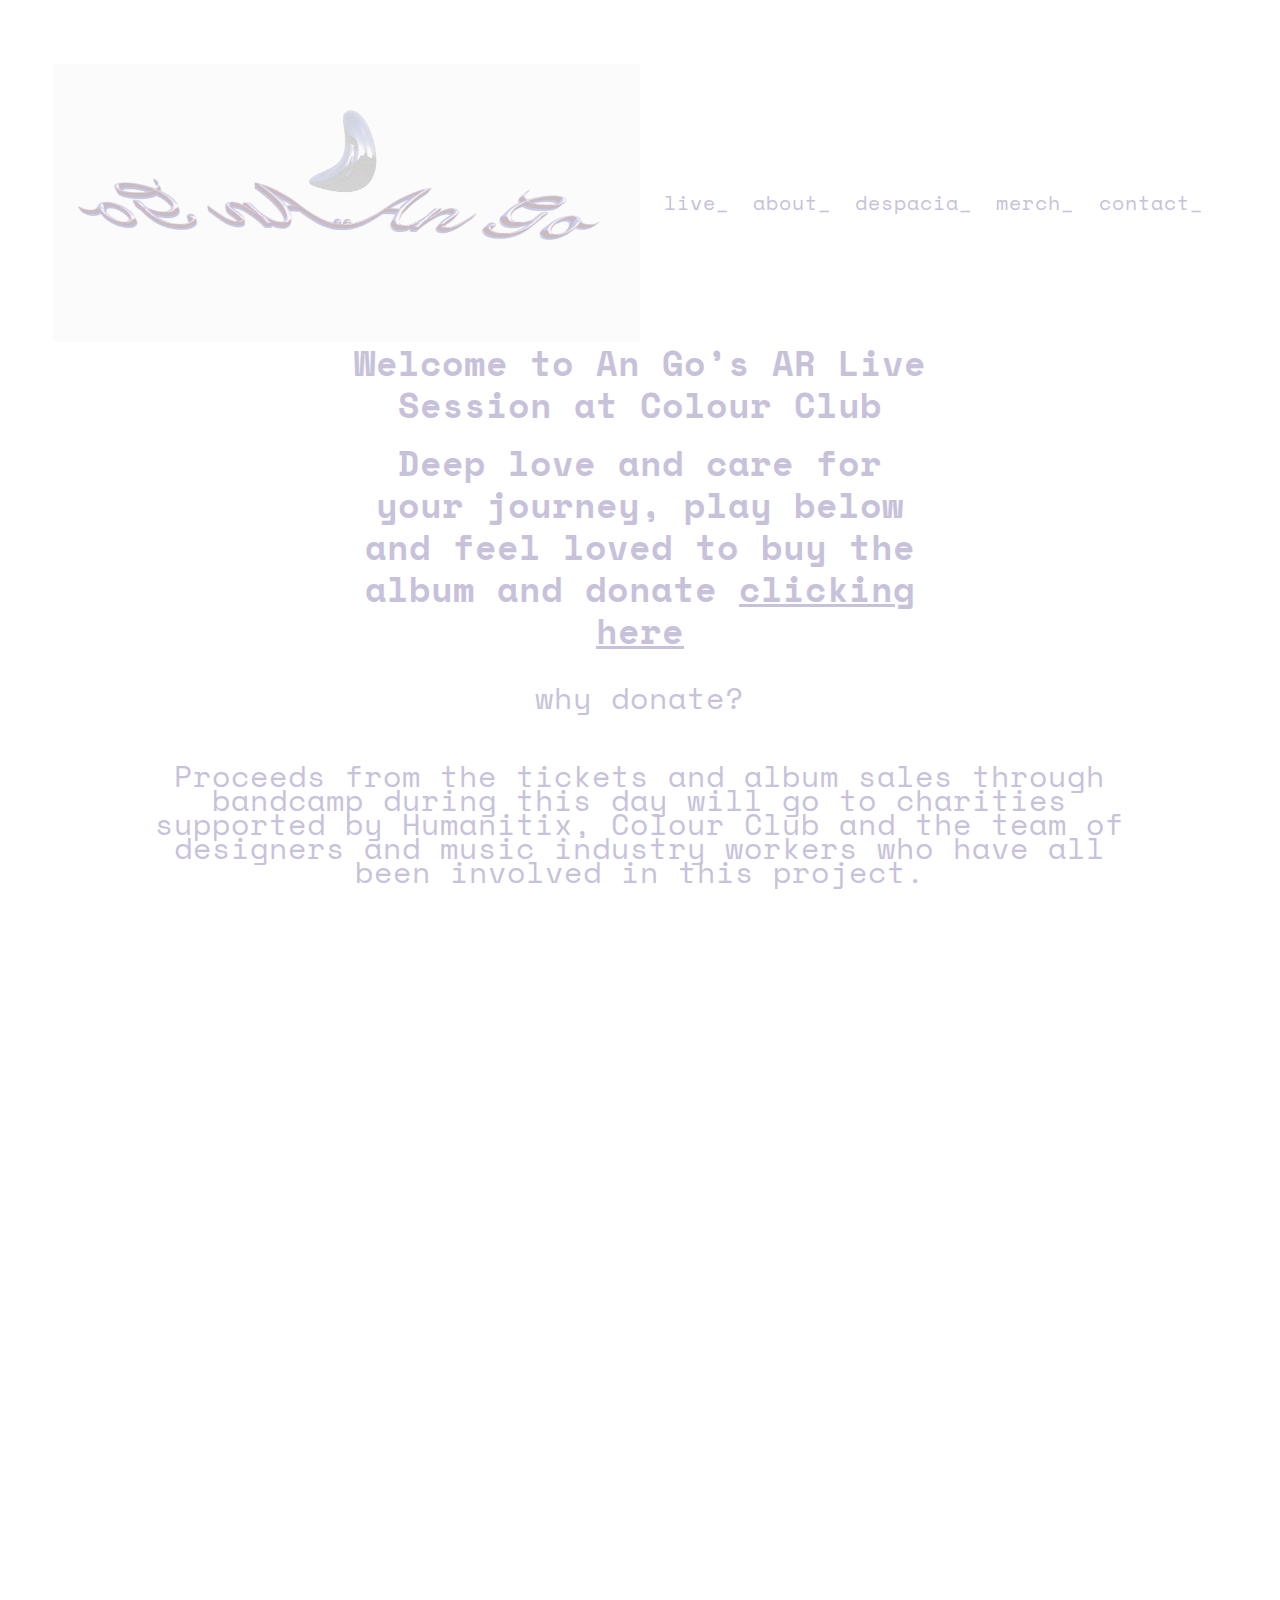
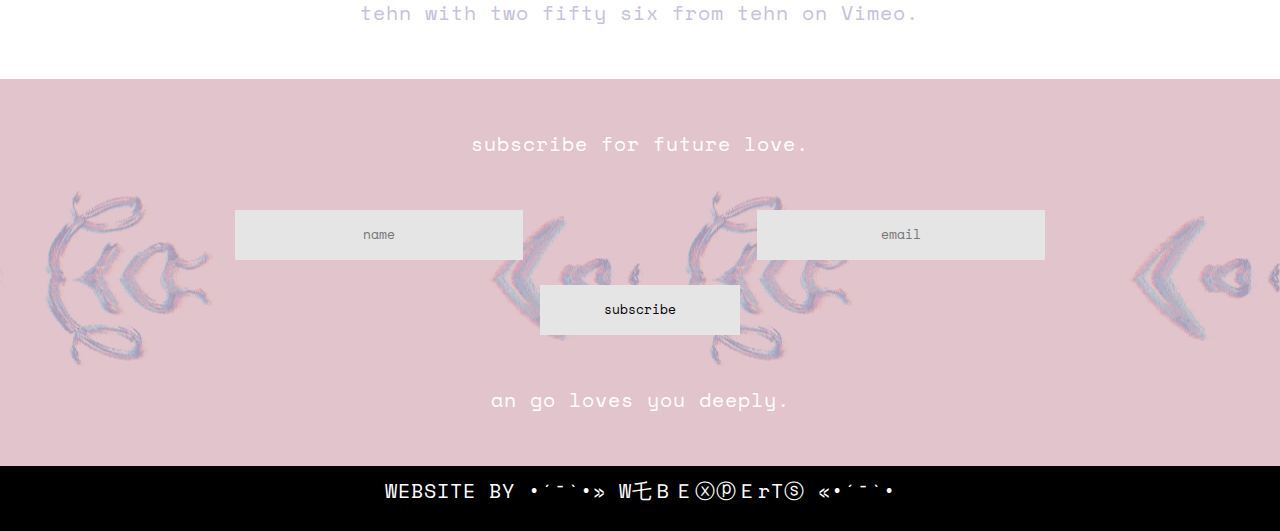
==== color.html @ a677a5a7 "chaned address" ====
<!DOCTYPE html>

<html lang="eng">

<head>
    <!-- Google Tag Manager -->
    <script>
        (function(w, d, s, l, i) {
            w[l] = w[l] || [];
            w[l].push({
                'gtm.start': new Date().getTime(),
                event: 'gtm.js'
            });
            var f = d.getElementsByTagName(s)[0],
                j = d.createElement(s),
                dl = l != 'dataLayer' ? '&l=' + l : '';
            j.async = true;
            j.src = 'https://www.googletagmanager.com/gtm.js?id=' + i + dl;
            f.parentNode.insertBefore(j, f);
        })(window, document, 'script', 'dataLayer', 'GTM-55WPSZX');
    </script>
    <!-- End Google Tag Manager -->
    <link rel="icon" href="img/gifbigpearlfinal1.gif">
    <meta charset="utf-8" />
    <meta name="viewport" content="width=device-width, initial-scale=1" />
    <meta http-equiv="X-UA-Compatible" content="ie-edge" />
    <meta name="description" content="an go is a future spirit trapped in a fe-male human body. in her trilogy tales starting with 'despacia i: dolor' she unfolds the story of her discovering human nature. aiming to release from the imposed physical chains, she finds sounding
    movements that invite you to look deep in your own human journey along her dream pop and art rock fantasies and her extraterrestrial voice.">
    <title>An Go loves you live at Color Club</title>
    <link rel="stylesheet" href="https://stackpath.bootstrapcdn.com/bootstrap/4.5.2/css/bootstrap.min.css" integrity="sha384-JcKb8q3iqJ61gNV9KGb8thSsNjpSL0n8PARn9HuZOnIxN0hoP+VmmDGMN5t9UJ0Z" crossorigin="anonymous">
    <link href='https://fonts.googleapis.com/css?family=Space Mono' rel='stylesheet'>
    <link rel="stylesheet" href="style.css" />
    <!-- Google Tag Manager (noscript) --><noscript><iframe src="https://www.googletagmanager.com/ns.html?id=GTM-55WPSZX"height="0" width="0" style="display:none;visibility:hidden"></iframe></noscript>
    <!-- End Google Tag Manager (noscript) -->
</head>

<body>
    <div class="nav-container">
        <!-- <img src="img/perl_anim_whitebg.gif" id="perlbackground" /> -->
        <div class="wrapper row" id="nav-con">
            <div class="logo column">
                <a href="index.html">
                    <img src="img/logomirror_anim_whitebg.gif" alt="">
                </a>
            </div>

            <div class="items column">
                <li>
                    <a href="#live-link"> live_</a>
                </li>
                <li>
                    <a href="#about-link"> about_</a>
                </li>
                <li>
                    <a href="https://open.spotify.com/album/7dXRz5DB73XXH7NwraOMtI" target="popup"> despacia_</a>
                </li>
                <li>
                    <a href="#merch-link"> merch_</a>
                </li>
                <li>
                    <a href="#contact-link"> contact_</a>
                </li>
            </div>
        </div>
    </div>

    <div class="wrapper">
        <div class="welcome">
            <p>
                Welcome to An Go’s AR Live Session at Colour Club
            </p>
            <p>
                Deep love and care for your journey, play below and feel loved to buy the album and donate <a href="" style="text-decoration: underline;">clicking here</a>

            </p>
        </div>
    </div>
    <div class="wrapper">
        <div class="whydonate">
            <p>why donate?</p>
        </div>
    </div>

    <div class="wrapper">
        <div class="event">
            <p>
                <!-- The event is pay as you feel. We have partnered with Humanitix and XXX charity via their platform which is collecting donations via their booking fees.  -->
                Proceeds from the tickets and album sales through bandcamp during this day will go to charities supported by Humanitix, Colour Club and the team of designers and music industry workers who have all been involved in this project.
            </p>
        </div>
    </div>
    <div class="wrapper">
        <div class="live-bandcamp">
            <iframe style="border: 0; width: 100%; height: 120px;" src="https://bandcamp.com/EmbeddedPlayer/album=1119873605/size=large/bgcol=ffffff/linkcol=f171a2/tracklist=false/artwork=small/transparent=true/" seamless><a href="https://infinitoaudio.bandcamp.com/album/despacia-i-dolor">Despacia I: Dolor by An Go</a></iframe>
        </div>
    </div>
    <div class="wrapper">
        <div class="live-vimeo">
            <iframe src="https://player.vimeo.com/video/295006?color=FF7700&title=0&byline=0&portrait=0" width="640" height="479" frameborder="0" allow="autoplay; fullscreen" allowfullscreen></iframe>
            <p><a href="https://vimeo.com/295006">tehn with two fifty six</a> from <a href="https://vimeo.com/tehn">tehn</a> on <a href="https://vimeo.com">Vimeo</a>.</p>
        </div>
    </div>
    <footer>
        <div class="newsletter-container">
            <div id="mailing-list-image">
                <div class="newsletter-form">
                    <p class="newsletter"> subscribe for future love.</p>
                    <!-- <form class="mailing-list-container newsletter">
                        <input type="text" placeholder="name"></input>
                        <input type="text" placeholder="email">
                    </form> -->
                    <div id="mc_embed_signup">
                        <form action="https://gmail.us17.list-manage.com/subscribe/post?u=0ff7ffbf9f4ea0891a3a60d2e&amp;id=79744f5f68" method="post" id="mc-embedded-subscribe-form" name="mc-embedded-subscribe-form" class="validate newsletter mailing-list-container" target="_blank"
                            novalidate>
                            <!-- <div id="mc_embed_signup_scroll"> -->
                            <!-- <div class="mc-field-group"> -->
                            <div style="display: flex; justify-content: space-evenly;">
                                <input type="text" value="" name="NAME" class="required" id="mce-NAME" placeholder="name">
                                <input type="email" value="" name="EMAIL" class="required email" id="mce-EMAIL" placeholder="email">
                            </div>
                            <!-- </div> -->
                            <div id="mce-responses" class="clear">
                                <div class="response" id="mce-error-response" style="display:none"></div>
                                <div class="response" id="mce-success-response" style="display:none"></div>
                            </div>
                            <!-- real people should not fill this in and expect good things - do not remove this or risk form bot signups-->
                            <div style="position: absolute; left: -5000px;" aria-hidden="true"><input type="text" name="b_0ff7ffbf9f4ea0891a3a60d2e_79744f5f68" tabindex="-1" value=""></div>
                            <div class="clear"><input type="submit" value="subscribe" name="subscribe" id="mc-embedded-subscribe" class="button"></div>
                            <!-- </div> -->
                        </form>
                    </div>
                    <p class="newsletter"> an go loves you deeply.</p>
                </div>
            </div>
        </div>
        <div class="web-experts-footer">
            <p>WEBSITE BY •´¯`•» W乇ＢＥⓧⓟＥrTⓢ «•´¯`•</p>
        </div>
    </footer>
</body>

<div class="wrapper">
    <div>

    </div>
</div>
---- style.css ----
html {
    scroll-behavior: smooth;
    /* height: 100%; */
    width: 100vw;
}

body {
    text-align: center;
    font-family: Space Mono;
    font-style: normal;
    font-weight: normal;
    font-size: 20px;
    line-height: 120%;
    letter-spacing: 1px;
    color: #C7C2DA;
    /* background-color: #E5E5E5; */
    background-color: #FFFFFF;
    position: absolute;
    overflow-x: hidden;
    /* height: 100%; */
    width: 100vw;
    -webkit-font-smoothing: antialiased;
    display: block;
}

a {
    text-decoration: none;
    color: #C7C2DA;
}

a:hover {
    color: black;
    text-decoration: none;
    font-size: 110%;
    transform: scale(1.1);
}

h1 {
    text-decoration: underline;
    margin-bottom: 5%;
    font-weight: bold;
}

h3 {
    font-weight: bold;
    text-decoration: underline;
    font-size: 40px;
}

img {
    max-width: 100%;
    max-height: 100%;
    object-fit: fill;
    width: 100%;
}

.column {
    display: inline-block;
    float: left;
}

.nav-container {
    display: block;
    margin-top: 5%;
    position: relative;
}

.logo {
    width: 50%;
    min-width: 260px;
    display: inline-block;
}

.items {
    width: 50%;
    display: inline-block;
    /* float: right; */
    align-items: center;
    text-align: center;
    display: flex;
    justify-content: space-evenly;
    align-content: space-around;
}

.items * {
    /* width: calc(100%/6.3); */
    /* display: inline-block; */
    text-align: left;
}

.header {
    align-items: center;
}

#header-image {
    align-items: flex-start;
    display: flex;
}

#header-image div {
    padding: 5px;
}

.news {
    text-align: right;
}

.pink-hero {
    color: #E2C4CC;
}

#headline {
    font-size: 2em;
    font-weight: bold;
}

.image-container {
    width: 50%;
    display: flex;
    flex-direction: column;
    height: inherit;
    margin: 0px auto;
    font-size: 50px;
    line-height: 100%;
}

caption {
    font-size: 100px;
}

#merch-poster {
    margin-top: 20px;
}

.header-row {
    margin: auto;
    align-items: center;
}

.hero-content {
    width: 50%;
    /* margin: 5% 0; */
    padding: 2em;
}

.buttons {
    max-width: 68%;
    margin-left: auto;
}

.soc-media-container {
    display: block;
    align-items: center;
    /* width: calc( (100%/12) * 10); */
    margin: 5% 0;
}

.soc-media {
    width: 70%;
    margin: auto;
    display: flex;
    justify-content: space-between;
}

li {
    /* margin: 0 auto; */
    display: inline-block;
    vertical-align: text-top;
}

.soc-media-container li {
    display: flex;
    vertical-align: middle;
    text-align: center;
    min-width: 40px;
}

.soc-media-icon {
    width: 5%;
}

.soc-media-icon:hover {
    transform: scale(1.2);
}

.border {
    display: block;
    width: 83%;
    height: 6px;
    margin: auto;
    background-color: #C7C2DA;
}

.live-section-container {
    align-items: center;
    margin: 5% 0;
}

.spotify {
    /* display: inline; */
    width: 45%;
    margin-right: 1.1rem;
}

.youtube-container {
    /* max-width: 50%; */
}

.despacia-link-container {
    width: 100%;
}

.about-container {
    display: block;
    margin-top: 5%;
}

.merch-content {
    width: 100%;
}

.contact-container {
    margin: 5% 0;
}

.row {
    margin: 0%;
}

.wrapper {
    width: calc( (100%/12) * 11);
    align-items: center;
    margin: auto;
    flex-wrap: nowrap;
    /* display: flex; */
}

.bottom-border {
    position: relative;
}

.bottom-border:before {
    content: "";
    position: absolute;
    left: 8%;
    top: 100%;
    height: 1px;
    border-bottom: 6px solid #C7C2DA;
    margin: 5% auto;
    padding: auto;
    width: 83%;
    /* border-color: ; */
}

.hover-black:hover {
    color: black;
}

.header-container {
    align-items: center;
}

#perlbackground {
    position: absolute;
    width: 504px;
    height: 609px;
    left: 72%;
    /* left: 830px; */
    /* right: -730px; */
    top: 701px;
    /* background: url('PERL LOGO LOWQ.png'); */
    transform: rotate(-13.68deg);
    z-index: -1;
}

.merch-container {
    margin: 5%;
}

table {
    margin: 0 auto;
    text-align: center;
}

table.merch-table {
    margin: auto;
}

figure {
    width: 100%;
}

figure img {
    /* max-width: 405px; */
    width: 100%;
    margin-bottom: 4%;
}


/* #bootstrap-override figure {
    margin-block-start: 1em;
    margin-block-end: 1em;
    margin-inline-start: 40px;
    margin-inline-end: 40px;
} */

.contact {
    display: inline;
}

.contact h1 {
    margin-bottom: 15%;
}

.newsletter-container {
    position: relative;
    margin: 0 auto;
    display: block;
    text-align: center;
    width: 100%;
}

.list-unstyled {
    max-width: 50%;
    margin: 5% auto;
}

#mailing-list-image {
    /* position: absolute; */
    background-image: url(img/angofooterfinal1.gif);
    /* background-repeat: no-repeat; */
    width: 100%;
    height: 43vh;
    background-position: center;
    object-fit: fill;
}

.welcome {
    max-width: 630px;
    width: 50%;
    margin: auto;
    font-size: 35px;
    font-weight: 700;
    margin-bottom: 34px;
    font-family: Space Mono;
    font-style: normal;
    font-weight: bold;
    line-height: 120%;
    /* or 60px */
    text-align: center;
    letter-spacing: 1px;
}

.whydonate {
    margin-bottom: 54px;
    font-size: 30px;
}

.event {
    margin: 54px auto;
    max-width: 1000px;
    font-size: 30px;
}

.live-bandcamp {
    margin: 54px auto;
    max-width: 700px;
}

.live-vimeo {
    margin: 54px auto;
}

.newsletter-form {
    display: flex;
    flex-direction: column;
    height: 100%;
}

.newsletter {
    /* flex: 1; */
    margin: auto;
    color: #FFFFFF;
    align-items: center;
}

.mailing-list-container {
    margin: auto;
}

.web-experts-footer {
    background-color: black;
    color: rgb(255, 255, 255);
    text-align: center;
    padding: 1%;
}

input {
    text-align: center;
    color: black;
    border: none;
    border-width: 0px;
    border-color: white;
    background-color: #E5E5E5;
    padding: 1% 5%;
    font-size: 0.8rem;
}

.clear {
    margin-top: 2%;
}

@media screen and (max-width: 800px) {
    body {
        margin: 0;
        display: block;
        box-sizing: border-box;
        color: black;
    }
    #perlbackground {
        display: none;
    }
    .promo-container {
        display: none;
    }
    .spotify {
        width: auto;
        margin: auto;
        height: 69.1vh;
    }
    .youtube-container {
        display: none;
    }
    .image-container {
        max-width: 70%;
        margin: auto;
    }
    #headline {
        text-align: right;
    }
}

@media screen and (max-width: 492px) {
    #nav-con {
        display: flex;
        flex-wrap: wrap;
        justify-content: space-evenly;
        align-content: space-around;
    }
}

@media screen and (max-width: 640px) {
    #header-image {
        display: flex;
        flex-wrap: wrap;
        justify-content: space-evenly;
        align-content: space-around;
        text-align: center;
        flex-direction: column-reverse;
    }
    .hero-content {
        display: block;
        width: 100%;
    }
    .image-container {
        width: 100%;
        display: block;
    }
    .news {
        /* text-align: center; */
    }
    .buttons {
        margin: auto;
    }
    input {
        padding: 0%;
    }
    .web-experts-footer {
        font-size: 1vw;
    }
}

@media screen and (max-width: 800px) {
    .items {
        flex-wrap: wrap;
    }
    p {
        font-size: 3.6vw;
        text-align: left;
        line-height: 2.9vh;
    }
}

@media screen and (max-width: 420px) {
    .items {
        flex-direction: column;
    }
}

@media screen and (max-width: 890px) {
    .d-flex {
        flex-wrap: wrap;
    }
}
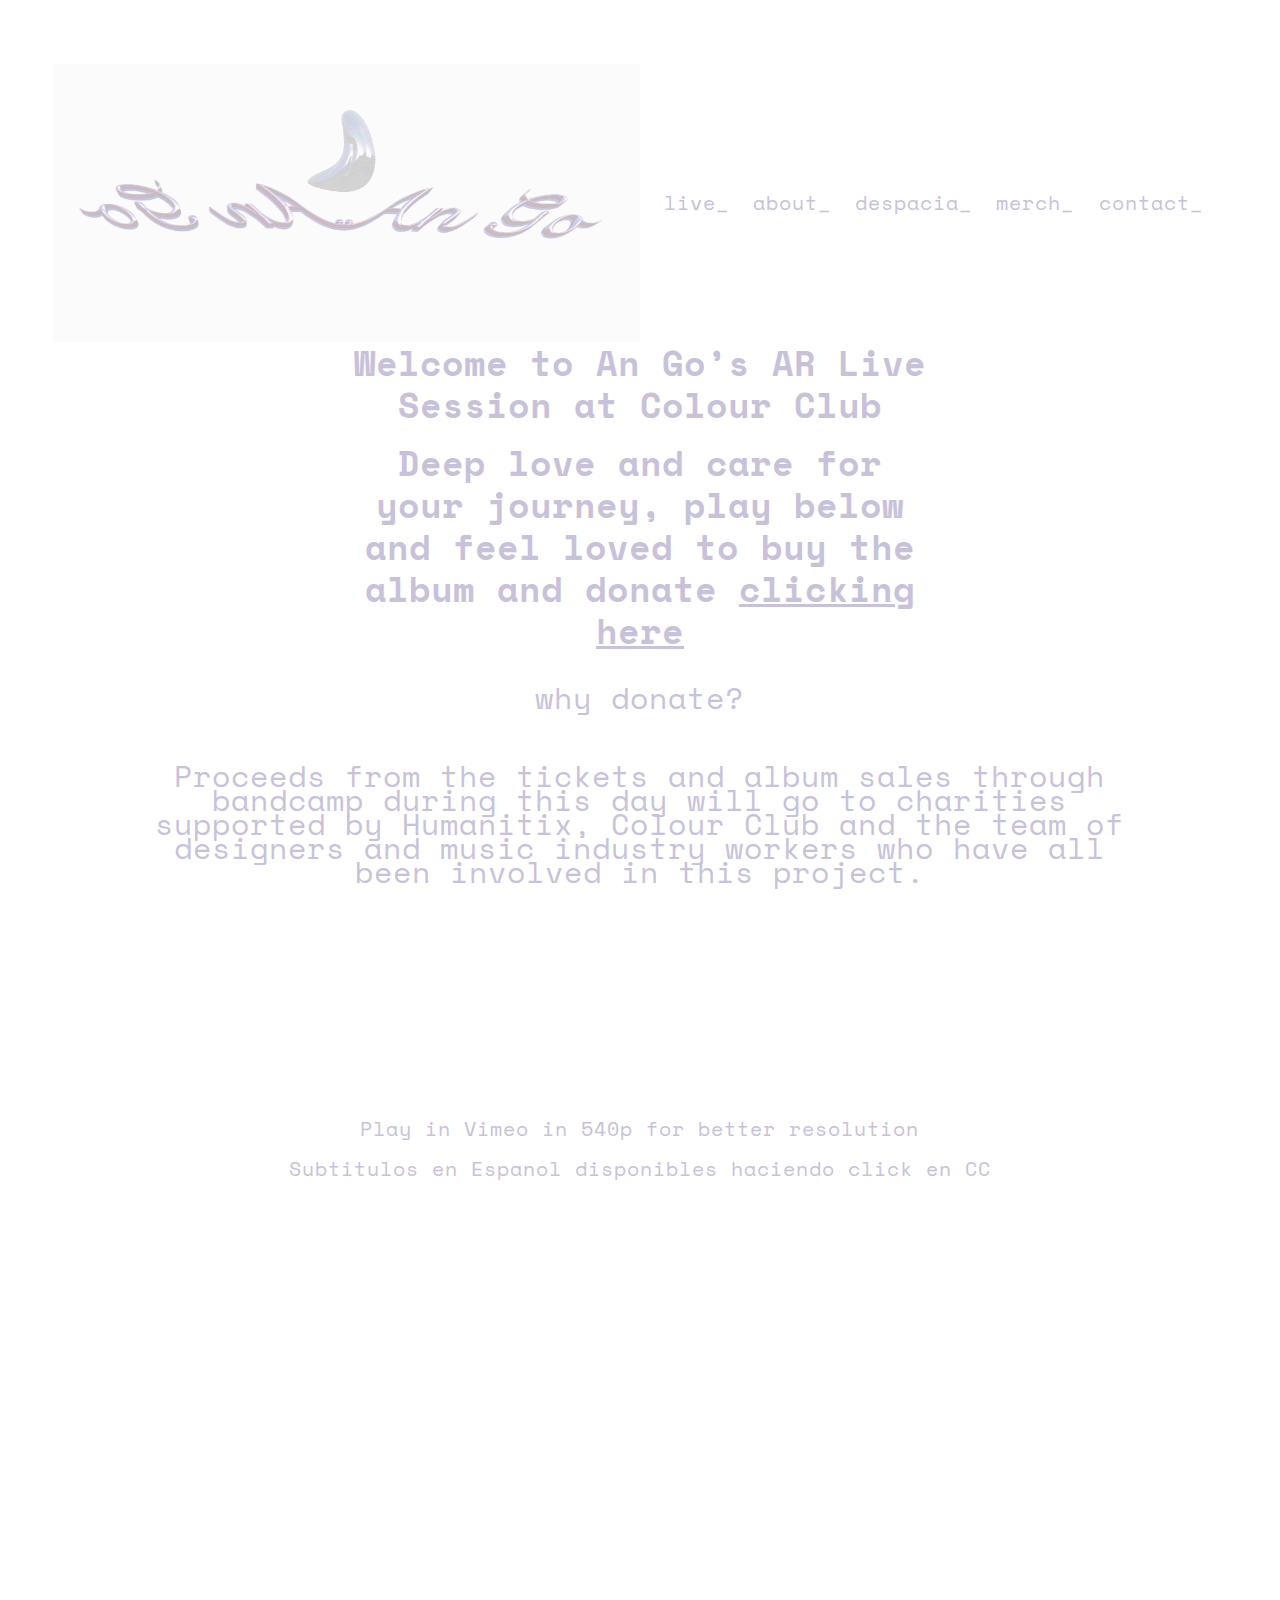
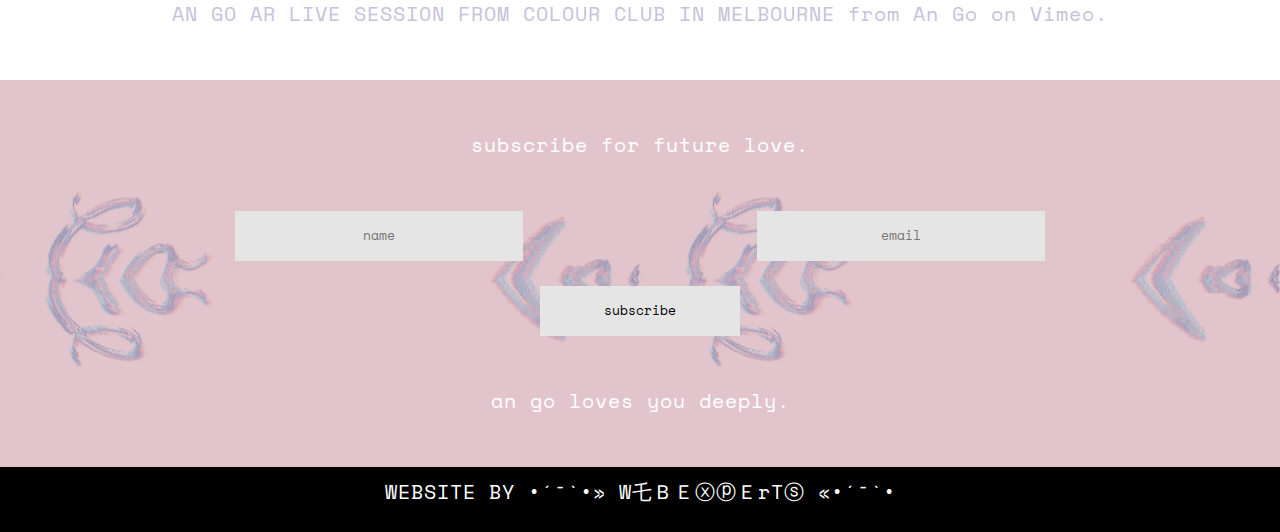
==== commit 5e841e79: "added video" ====
--- a/color.html
+++ b/color.html
@@ -96,9 +96,14 @@
     </div>
     <div class="wrapper">
         <div class="live-vimeo">
-            <iframe src="https://player.vimeo.com/video/295006?color=FF7700&title=0&byline=0&portrait=0" width="640" height="479" frameborder="0" allow="autoplay; fullscreen" allowfullscreen></iframe>
-            <p><a href="https://vimeo.com/295006">tehn with two fifty six</a> from <a href="https://vimeo.com/tehn">tehn</a> on <a href="https://vimeo.com">Vimeo</a>.</p>
+            <P>Play in Vimeo in 540p for better resolution</P>
+            <p>Subtitulos en Espanol disponibles haciendo click en CC</p>
+            <iframe src="https://player.vimeo.com/video/465754501" width="640" height="400" frameborder="0" allow="autoplay; fullscreen" allowfullscreen></iframe>
+            <p><a href="https://vimeo.com/465754501">AN GO AR LIVE SESSION FROM COLOUR CLUB IN MELBOURNE</a> from <a href="https://vimeo.com/user124596182">An Go</a> on <a href="https://vimeo.com">Vimeo</a>.</p>
         </div>
+        <!-- <div class="live-vimeo">
+            <iframe width="560" height="315" src="https://www.youtube.com/embed/KdwpU-29ks8" frameborder="0" allow="accelerometer; autoplay; clipboard-write; encrypted-media; gyroscope; picture-in-picture" allowfullscreen></iframe>
+        </div> -->
     </div>
     <footer>
         <div class="newsletter-container">
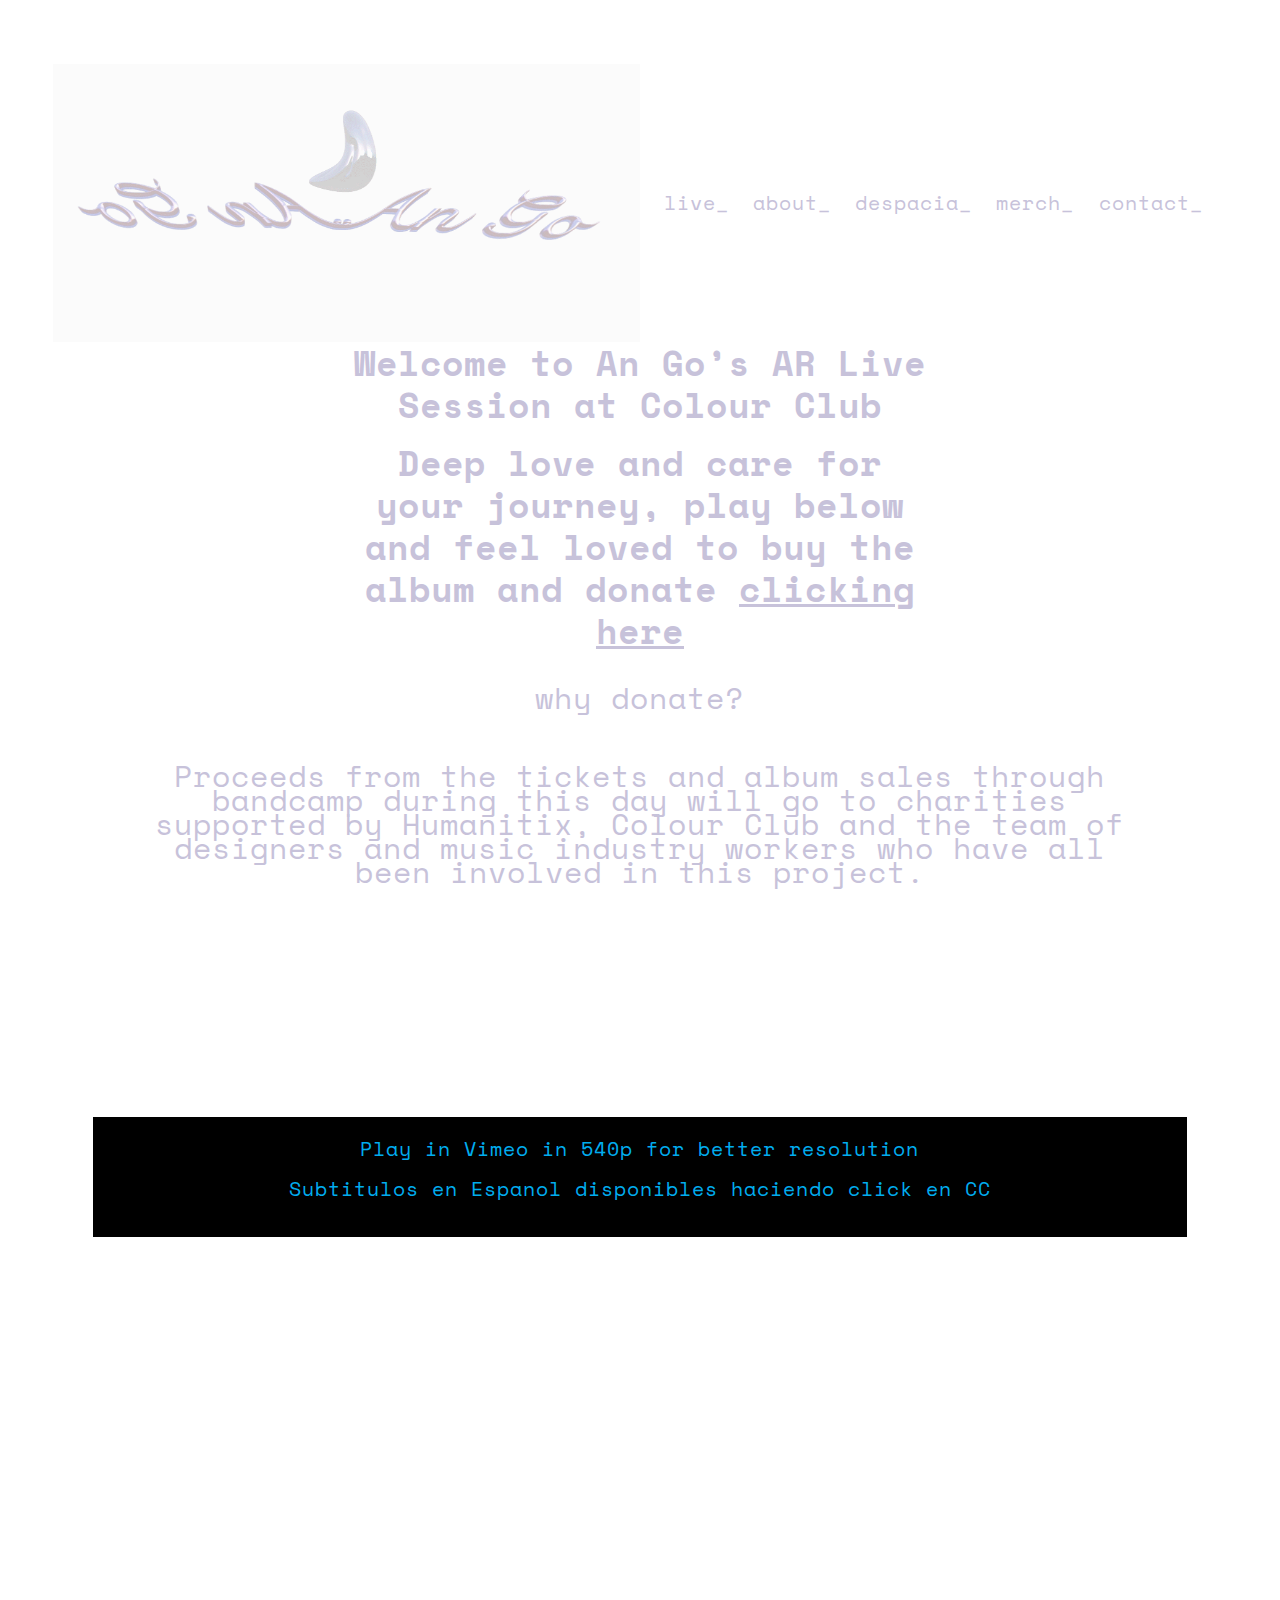
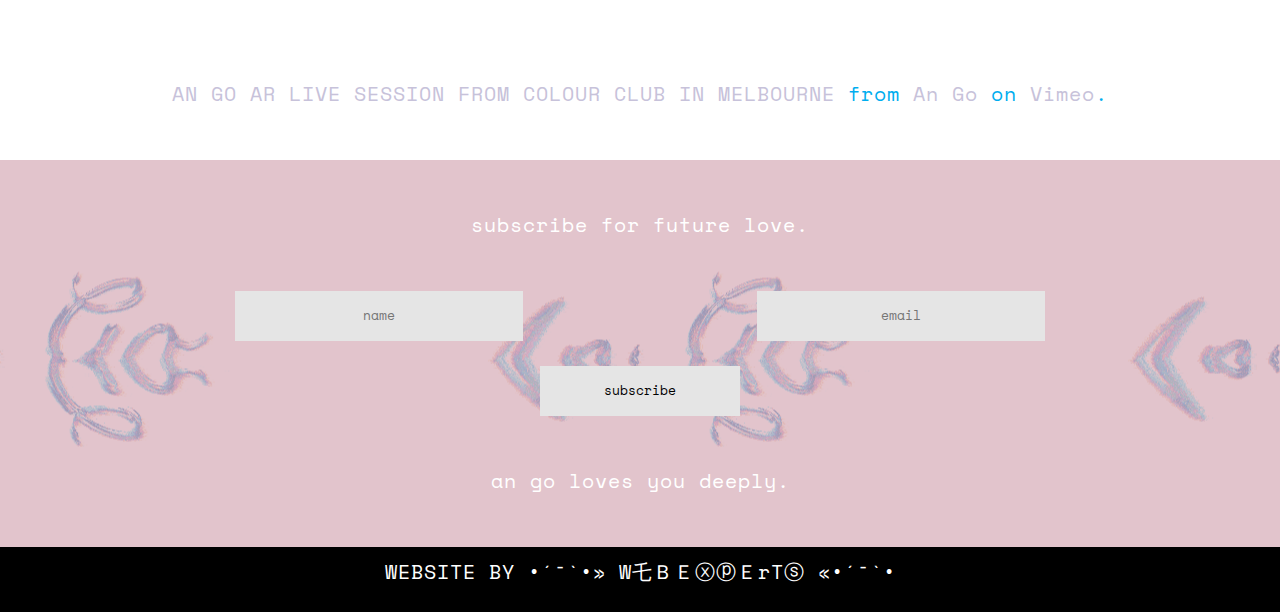
==== commit eb0d8add: "added hoverblack" ====
--- a/color.html
+++ b/color.html
@@ -26,7 +26,7 @@
     <meta http-equiv="X-UA-Compatible" content="ie-edge" />
     <meta name="description" content="an go is a future spirit trapped in a fe-male human body. in her trilogy tales starting with 'despacia i: dolor' she unfolds the story of her discovering human nature. aiming to release from the imposed physical chains, she finds sounding
     movements that invite you to look deep in your own human journey along her dream pop and art rock fantasies and her extraterrestrial voice.">
-    <title>An Go loves you live at Color Club</title>
+    <title>An Go loves you live at Colour Club</title>
     <link rel="stylesheet" href="https://stackpath.bootstrapcdn.com/bootstrap/4.5.2/css/bootstrap.min.css" integrity="sha384-JcKb8q3iqJ61gNV9KGb8thSsNjpSL0n8PARn9HuZOnIxN0hoP+VmmDGMN5t9UJ0Z" crossorigin="anonymous">
     <link href='https://fonts.googleapis.com/css?family=Space Mono' rel='stylesheet'>
     <link rel="stylesheet" href="style.css" />
@@ -66,24 +66,24 @@
 
     <div class="wrapper">
         <div class="welcome">
-            <p>
+            <p class="hover-black">
                 Welcome to An Go’s AR Live Session at Colour Club
             </p>
             <p>
-                Deep love and care for your journey, play below and feel loved to buy the album and donate <a href="" style="text-decoration: underline;">clicking here</a>
+                <span class="hover-black">Deep love and care for your journey, play below and feel loved to buy the album and donate</span> <a href="" style="text-decoration: underline;">clicking here</a>
 
             </p>
         </div>
     </div>
     <div class="wrapper">
-        <div class="whydonate">
+        <div class="whydonate hover-black">
             <p>why donate?</p>
         </div>
     </div>
 
     <div class="wrapper">
         <div class="event">
-            <p>
+            <p class="hover-black">
                 <!-- The event is pay as you feel. We have partnered with Humanitix and XXX charity via their platform which is collecting donations via their booking fees.  -->
                 Proceeds from the tickets and album sales through bandcamp during this day will go to charities supported by Humanitix, Colour Club and the team of designers and music industry workers who have all been involved in this project.
             </p>
@@ -96,8 +96,10 @@
     </div>
     <div class="wrapper">
         <div class="live-vimeo">
-            <P>Play in Vimeo in 540p for better resolution</P>
-            <p>Subtitulos en Espanol disponibles haciendo click en CC</p>
+            <div style="background-color: black; padding: 20px; margin: 40px;">
+                <P>Play in Vimeo in 540p for better resolution</P>
+                <p>Subtitulos en Espanol disponibles haciendo click en CC</p>
+            </div>
             <iframe src="https://player.vimeo.com/video/465754501" width="640" height="400" frameborder="0" allow="autoplay; fullscreen" allowfullscreen></iframe>
             <p><a href="https://vimeo.com/465754501">AN GO AR LIVE SESSION FROM COLOUR CLUB IN MELBOURNE</a> from <a href="https://vimeo.com/user124596182">An Go</a> on <a href="https://vimeo.com">Vimeo</a>.</p>
         </div>
--- a/style.css
+++ b/style.css
@@ -369,6 +369,7 @@
 
 .live-vimeo {
     margin: 54px auto;
+    color: rgb(0, 173, 239);
 }
 
 .newsletter-form {
